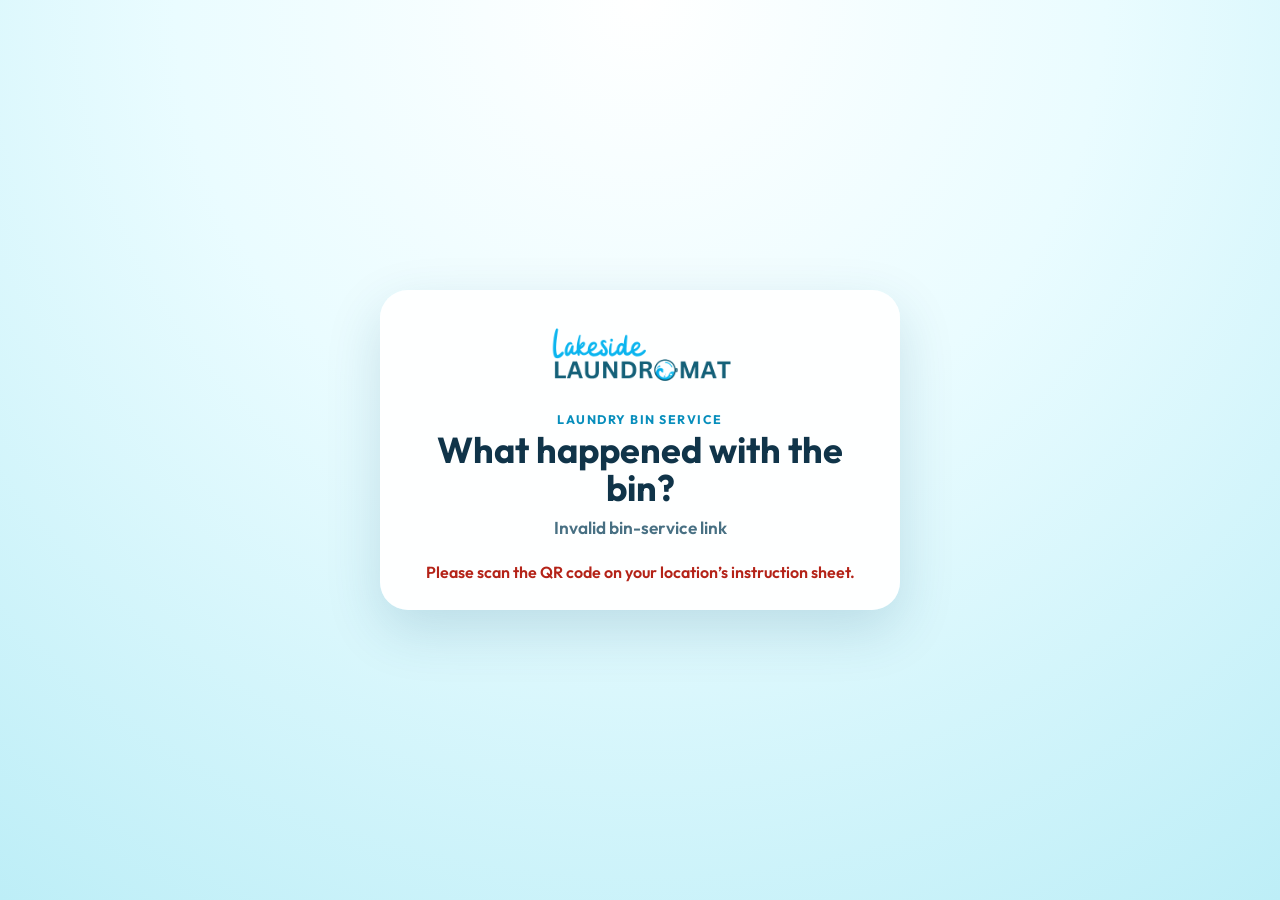
==== bins/index.html @ c4b476d0 "Add laundry bin notification workflow" ====
<!doctype html>
<html lang="en">
  <head>
    <meta charset="UTF-8" />
    <meta name="viewport" content="width=device-width, initial-scale=1" />
    <meta name="theme-color" content="#064e6f" />
    <title>Laundry Bin Update | Lakeside Laundromat</title>
    <link rel="icon" type="image/png" href="../img/lakeside-laundromat-favicon.png" />
    <link rel="preconnect" href="https://fonts.googleapis.com" />
    <link rel="preconnect" href="https://fonts.gstatic.com" crossorigin />
    <link href="https://fonts.googleapis.com/css2?family=Outfit:wght@400;500;600;700&display=swap" rel="stylesheet" />
    <link rel="stylesheet" href="styles.css" />
  </head>
  <body>
    <main class="app-shell">
      <section class="bin-card" aria-labelledby="page-title">
        <img class="logo" src="../img/lakeside-laundromat-logo.png" alt="Lakeside Laundromat" />
        <p class="eyebrow">Laundry bin service</p>
        <h1 id="page-title">What happened with the bin?</h1>
        <p class="location" id="location-name">Checking this location…</p>

        <form id="bin-form" hidden>
          <fieldset class="action-list">
            <legend class="sr-only">Choose a bin update</legend>
            <label class="action-option action-ready">
              <input type="radio" name="action" value="ready" required />
              <span class="action-icon" aria-hidden="true">🧺</span>
              <span><strong>Dirty bin is ready</strong><small>Please pick it up</small></span>
            </label>
            <label class="action-option action-picked-up">
              <input type="radio" name="action" value="picked_up" required />
              <span class="action-icon" aria-hidden="true">🚐</span>
              <span><strong>Dirty bin picked up</strong><small>It’s headed to the laundromat</small></span>
            </label>
            <label class="action-option action-clean">
              <input type="radio" name="action" value="clean_delivered" required />
              <span class="action-icon" aria-hidden="true">✨</span>
              <span><strong>Clean bin dropped off</strong><small>Laundry has been returned</small></span>
            </label>
          </fieldset>

          <label class="text-field bin-count-field">
            <span>Number of bins</span>
            <input name="binCount" type="number" min="1" max="25" inputmode="numeric" pattern="[0-9]*" placeholder="1" required />
          </label>
          <label class="text-field">
            <span>Your name or initials <small>(optional)</small></span>
            <input name="submittedBy" type="text" maxlength="80" autocomplete="name" placeholder="e.g. AC" />
          </label>
          <label class="text-field">
            <span>Note <small>(optional)</small></span>
            <textarea name="note" maxlength="500" rows="2" placeholder="Anything the team should know?"></textarea>
          </label>

          <button class="submit-button" type="submit">Send bin update</button>
        </form>

        <div class="status" id="status" role="status" aria-live="polite"></div>
      </section>
    </main>
    <script src="script.js"></script>
  </body>
</html>
---- bins/styles.css ----
:root { color-scheme: light; font-family: "Outfit", sans-serif; background: #dff7fb; color: #103449; }
* { box-sizing: border-box; }
body { margin: 0; min-height: 100vh; background: radial-gradient(circle at top, #fff 0, #eafcff 42%, #bdeef7 100%); }
.app-shell { min-height: 100vh; display: grid; place-items: center; padding: 20px 14px; }
.bin-card { width: min(100%, 520px); padding: 28px 22px 24px; border-radius: 28px; background: rgba(255,255,255,.96); box-shadow: 0 20px 55px rgba(2, 78, 110, .16); }
.logo { display: block; width: min(210px, 65%); height: auto; margin: 0 auto 22px; }
.eyebrow { margin: 0 0 4px; color: #078ebc; font-size: .78rem; font-weight: 700; letter-spacing: .12em; text-align: center; text-transform: uppercase; }
h1 { margin: 0; font-size: clamp(1.7rem, 7vw, 2.25rem); line-height: 1.05; text-align: center; }
.location { margin: 10px 0 24px; color: #487083; font-size: 1.08rem; font-weight: 600; text-align: center; }
.action-list { display: grid; gap: 11px; margin: 0; padding: 0; border: 0; }
.action-option { display: grid; grid-template-columns: auto 42px 1fr; align-items: center; min-height: 78px; padding: 12px 14px; border: 2px solid #d9e9ee; border-radius: 17px; cursor: pointer; transition: border-color .15s, background .15s, transform .15s; }
.action-option:has(input:checked) { border-color: #079dcc; background: #e8faff; transform: translateY(-1px); }
.action-option input { width: 21px; height: 21px; margin: 0 11px 0 0; accent-color: #078fbc; }
.action-icon { font-size: 1.65rem; }
.action-option strong, .action-option small { display: block; }
.action-option strong { font-size: 1.04rem; }
.action-option small { margin-top: 2px; color: #5e7d8b; font-size: .85rem; }
.text-field { display: block; margin-top: 17px; font-weight: 600; }
.text-field span { display: block; margin-bottom: 6px; }
.text-field small { color: #688491; font-weight: 400; }
.text-field input, .text-field textarea { width: 100%; padding: 13px 14px; border: 2px solid #d9e9ee; border-radius: 12px; background: #fff; color: #103449; font: inherit; resize: vertical; }
.text-field input:focus, .text-field textarea:focus { border-color: #079dcc; outline: 3px solid rgba(7, 157, 204, .14); }
.bin-count-field input { min-height: 62px; font-size: 1.5rem; font-weight: 700; text-align: center; }
.submit-button { width: 100%; margin-top: 20px; padding: 15px 20px; border: 0; border-radius: 14px; background: #087ea4; color: #fff; font: 700 1.08rem "Outfit", sans-serif; cursor: pointer; box-shadow: 0 8px 18px rgba(8,126,164,.22); }
.submit-button:hover { background: #066b8c; }
.submit-button:disabled { opacity: .58; cursor: wait; }
.status { min-height: 24px; margin-top: 16px; text-align: center; font-weight: 600; }
.status.error { color: #b42318; }
.status.success { padding: 18px; border-radius: 14px; background: #eaf9ee; color: #14783b; }
.sr-only { position: absolute; width: 1px; height: 1px; padding: 0; margin: -1px; overflow: hidden; clip: rect(0,0,0,0); white-space: nowrap; border: 0; }
@media (max-width: 380px) { .bin-card { padding-inline: 16px; } .action-option { padding-inline: 10px; } }
@media (prefers-reduced-motion: reduce) { * { transition: none !important; } }
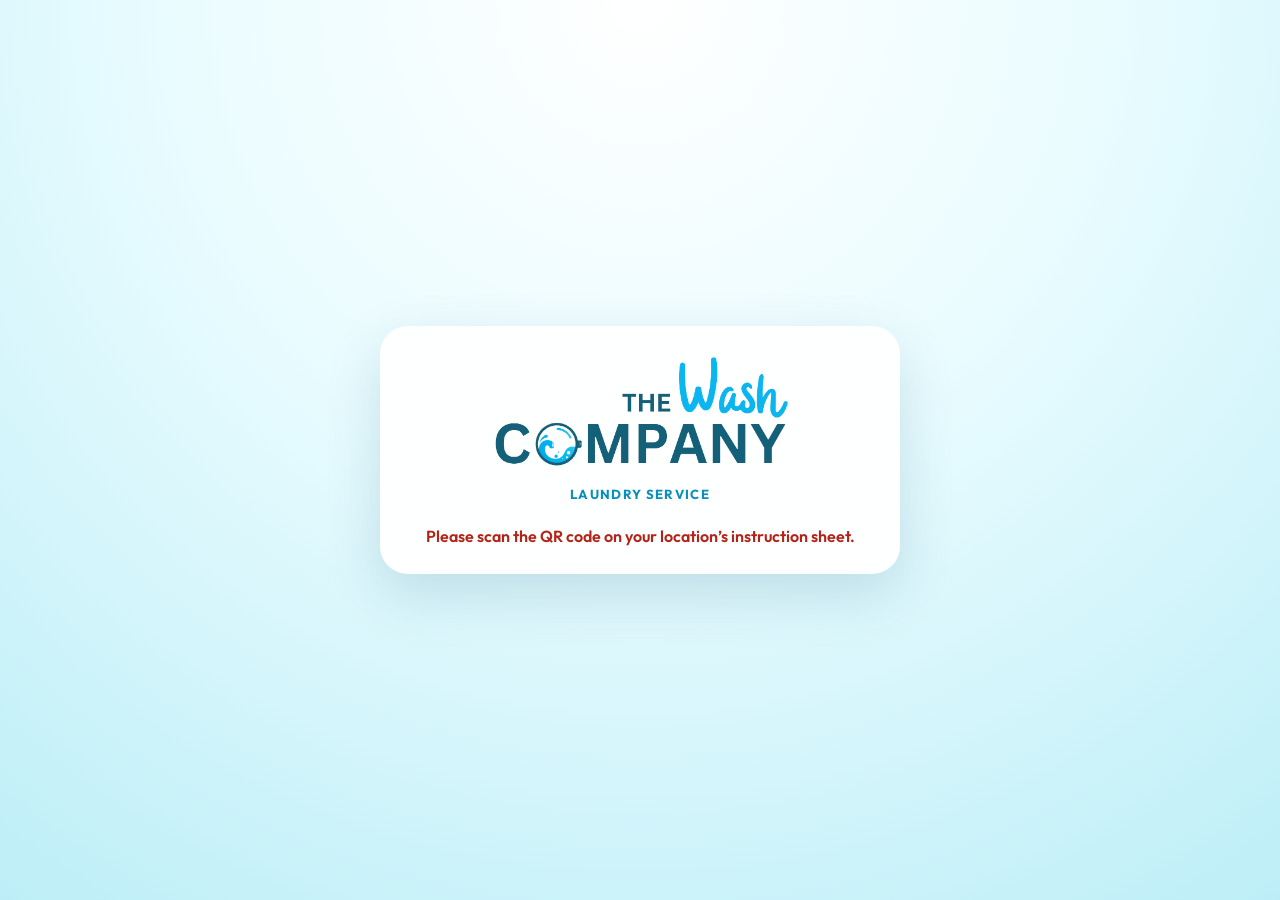
==== commit cf6bb28a: "Simplify laundry service QR page" ====
--- a/bins/index.html
+++ b/bins/index.html
@@ -4,7 +4,7 @@
     <meta charset="UTF-8" />
     <meta name="viewport" content="width=device-width, initial-scale=1" />
     <meta name="theme-color" content="#064e6f" />
-    <title>Laundry Bin Update | Lakeside Laundromat</title>
+    <title>Laundry Service | The Wash Company</title>
     <link rel="icon" type="image/png" href="../img/lakeside-laundromat-favicon.png" />
     <link rel="preconnect" href="https://fonts.googleapis.com" />
     <link rel="preconnect" href="https://fonts.gstatic.com" crossorigin />
@@ -13,11 +13,11 @@
   </head>
   <body>
     <main class="app-shell">
-      <section class="bin-card" aria-labelledby="page-title">
-        <img class="logo" src="../img/lakeside-laundromat-logo.png" alt="Lakeside Laundromat" />
-        <p class="eyebrow">Laundry bin service</p>
-        <h1 id="page-title">What happened with the bin?</h1>
-        <p class="location" id="location-name">Checking this location…</p>
+      <section class="bin-card" aria-labelledby="service-label">
+        <div class="logo-frame">
+          <img class="logo" src="../img/the-wash-company-logo.png" alt="The Wash Company" />
+        </div>
+        <p class="eyebrow" id="service-label">Laundry Service</p>
 
         <form id="bin-form" hidden>
           <fieldset class="action-list">
@@ -25,17 +25,17 @@
             <label class="action-option action-ready">
               <input type="radio" name="action" value="ready" required />
               <span class="action-icon" aria-hidden="true">🧺</span>
-              <span><strong>Dirty bin is ready</strong><small>Please pick it up</small></span>
+              <span><strong>Dirty laundry is ready for pickup</strong></span>
             </label>
             <label class="action-option action-picked-up">
               <input type="radio" name="action" value="picked_up" required />
               <span class="action-icon" aria-hidden="true">🚐</span>
-              <span><strong>Dirty bin picked up</strong><small>It’s headed to the laundromat</small></span>
+              <span><strong>Dirty laundry has been picked up</strong></span>
             </label>
             <label class="action-option action-clean">
               <input type="radio" name="action" value="clean_delivered" required />
               <span class="action-icon" aria-hidden="true">✨</span>
-              <span><strong>Clean bin dropped off</strong><small>Laundry has been returned</small></span>
+              <span><strong>Clean laundry dropped off</strong></span>
             </label>
           </fieldset>
 
@@ -43,15 +43,6 @@
             <span>Number of bins</span>
             <input name="binCount" type="number" min="1" max="25" inputmode="numeric" pattern="[0-9]*" placeholder="1" required />
           </label>
-          <label class="text-field">
-            <span>Your name or initials <small>(optional)</small></span>
-            <input name="submittedBy" type="text" maxlength="80" autocomplete="name" placeholder="e.g. AC" />
-          </label>
-          <label class="text-field">
-            <span>Note <small>(optional)</small></span>
-            <textarea name="note" maxlength="500" rows="2" placeholder="Anything the team should know?"></textarea>
-          </label>
-
           <button class="submit-button" type="submit">Send bin update</button>
         </form>
 
--- a/bins/styles.css
+++ b/bins/styles.css
@@ -3,10 +3,9 @@
 body { margin: 0; min-height: 100vh; background: radial-gradient(circle at top, #fff 0, #eafcff 42%, #bdeef7 100%); }
 .app-shell { min-height: 100vh; display: grid; place-items: center; padding: 20px 14px; }
 .bin-card { width: min(100%, 520px); padding: 28px 22px 24px; border-radius: 28px; background: rgba(255,255,255,.96); box-shadow: 0 20px 55px rgba(2, 78, 110, .16); }
-.logo { display: block; width: min(210px, 65%); height: auto; margin: 0 auto 22px; }
-.eyebrow { margin: 0 0 4px; color: #078ebc; font-size: .78rem; font-weight: 700; letter-spacing: .12em; text-align: center; text-transform: uppercase; }
-h1 { margin: 0; font-size: clamp(1.7rem, 7vw, 2.25rem); line-height: 1.05; text-align: center; }
-.location { margin: 10px 0 24px; color: #487083; font-size: 1.08rem; font-weight: 600; text-align: center; }
+.logo-frame { position: relative; height: 118px; margin: 0 auto 14px; overflow: hidden; }
+.logo { position: absolute; top: 50%; left: 50%; width: min(390px, 108%); height: auto; transform: translate(-50%, -50%); }
+.eyebrow { margin: 0 0 24px; color: #078ebc; font-size: .82rem; font-weight: 700; letter-spacing: .1em; text-align: center; text-transform: uppercase; }
 .action-list { display: grid; gap: 11px; margin: 0; padding: 0; border: 0; }
 .action-option { display: grid; grid-template-columns: auto 42px 1fr; align-items: center; min-height: 78px; padding: 12px 14px; border: 2px solid #d9e9ee; border-radius: 17px; cursor: pointer; transition: border-color .15s, background .15s, transform .15s; }
 .action-option:has(input:checked) { border-color: #079dcc; background: #e8faff; transform: translateY(-1px); }
@@ -14,7 +13,6 @@
 .action-icon { font-size: 1.65rem; }
 .action-option strong, .action-option small { display: block; }
 .action-option strong { font-size: 1.04rem; }
-.action-option small { margin-top: 2px; color: #5e7d8b; font-size: .85rem; }
 .text-field { display: block; margin-top: 17px; font-weight: 600; }
 .text-field span { display: block; margin-bottom: 6px; }
 .text-field small { color: #688491; font-weight: 400; }
